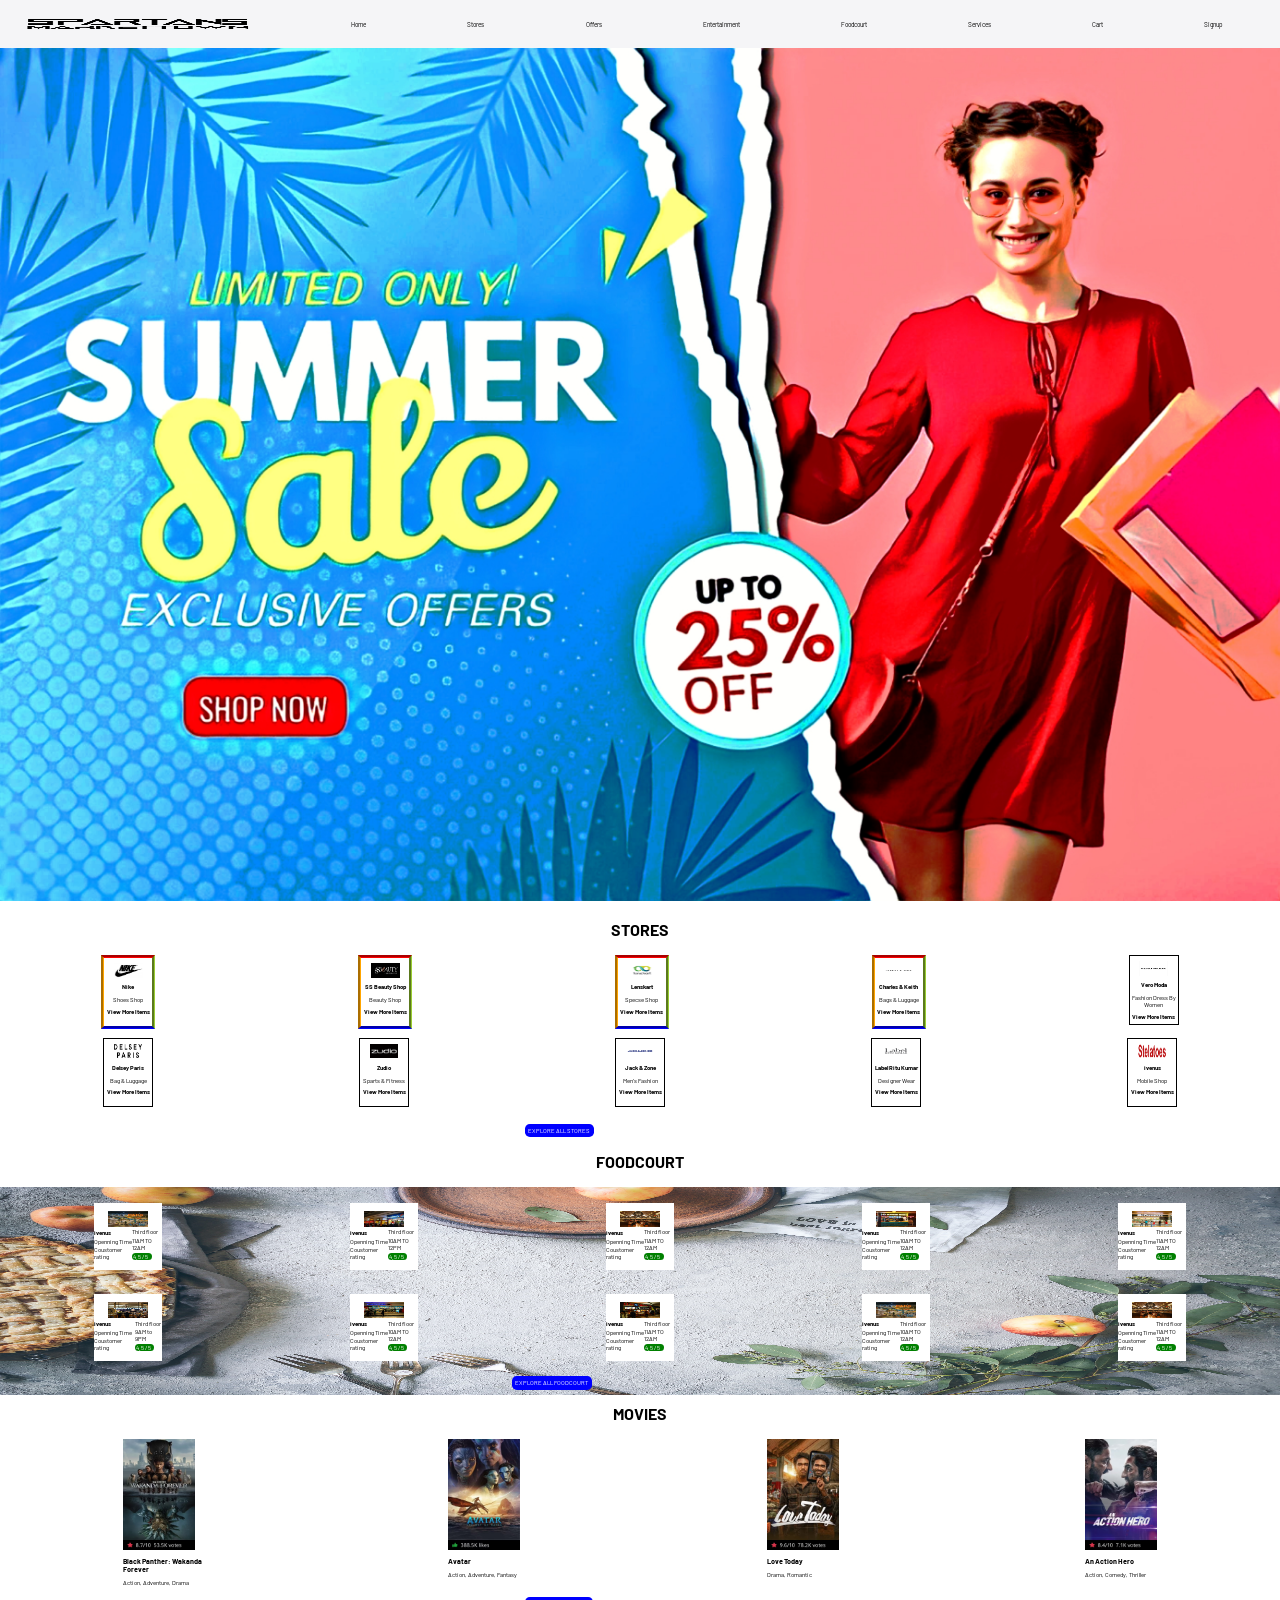
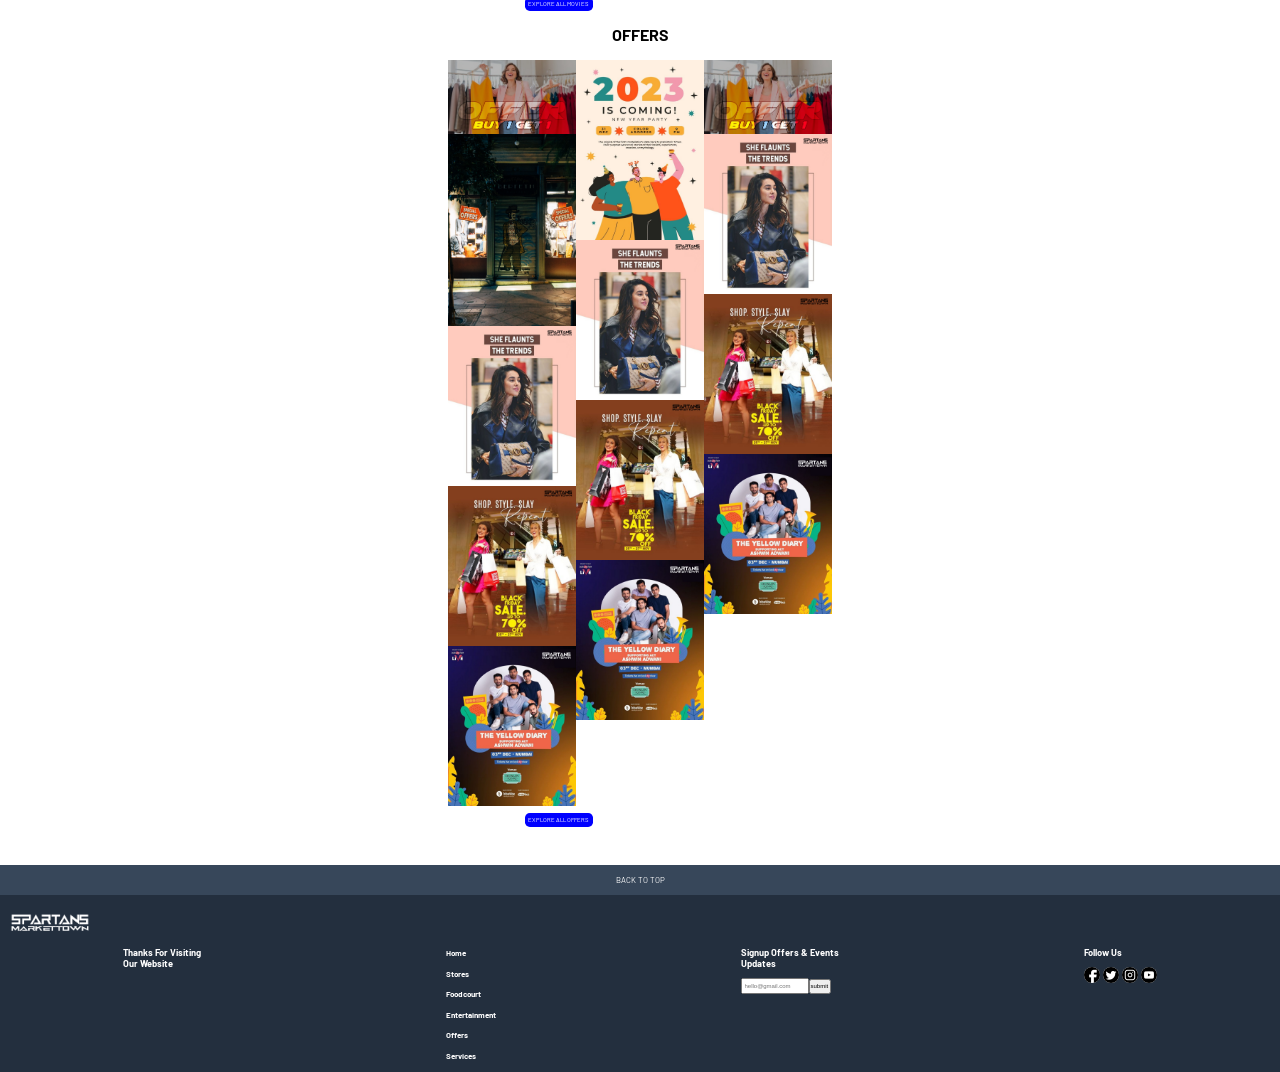
==== index.html @ 46979567 "mobile view first clone" ====
<!DOCTYPE html>
<html lang="en">
    <head>
        <meta charset="UTF-8">
        <meta http-equiv="X-UA-Compatible" content="IE=edge">
        <meta name="viewport" content="width=device-width, initial-scale=1.0">
        <link rel="stylesheet" href="assets/css/style.css">
        <link href="https://fonts.googleapis.com/css2?family=Barlow&family=Barlow+Condensed:wght@400;700&display=swap" rel="stylesheet">
        <title>SpartansMT</title>
        <link rel="icon" type="image/png" sizes="32x32" href="assets/image/home/logo icon.png" alt="logo icon">
    </head>
    <body>
        <nav id="#homepage">
            <img id="logo" src="assets/image/home/logo1.png" alt="logo"/>
            <ul>
                <li><a href="pages/home/home.html">Home</a></li>
                <li><a href="pages/stores/stores.html">Stores</a></li>
                <li><a href="pages/offer/offer.html">Offers</a></li>
                <li><a href="pages/entertainment/entertainment.html">Entertainment</a></li>
                <li><a href="pages/foodcourt/foodcourt.html">Foodcourt</a></li>
                <li><a href="pages/services/services.html">Services</a></li>
                <li><a href="pages/cart/add-to- cart.html">Cart</a></li>
                <li><a id="signup" href="pages/login/login.html">Signup</a></li>
            </ul>
        </nav>
        <a href="#"><img id="homecover" src="assets/image/home/homecover2.jpg" alt="home cover photo"/></a>


        <h2 class="center">STORES</h2>

        <div class="stores">

            <a href="pages/stores/prducts/nike.html">
            <div class="store" id="highlighted">
                <img class="imgstore" src="assets/image/stores/store27.png" alt="store-image">
                <div class="floor">
                    <div>
                        <h3>Nike</h3>
                        <p>Shoes Shop</p>
                        <p><b>View More Items</b></p>
                    </div>
                </div>
            </div></a>

            <a href="pages/stores/prducts/ss-beauty.html">
            <div class="store"  id="highlighted">
                <img class="imgstore" src="assets/image/stores/store1.jpeg" alt="store-image" >
                <div class="floor">
                    <div>
                        <h3>SS Beauty Shop</h3>
                        <p>Beauty Shop</p>
                        <p><b>View More Items</b></p>
                    </div>
                </div>
            </div></a>

            
            <a href="pages/stores/prducts/lenskart.html">
            <div class="store" id="highlighted">
                <img class="imgstore" src="assets/image/stores/store42.jpg" alt="store-image">
                <div class="floor">
                    <div>
                        <h3>Lenskart</h3>
                        <p>Specse Shop</p>
                        <p><b>View More Items</b></p>
                    </div>
                </div>
            </div></a>

            <a href="pages/stores/prducts/charles-keith.html">
            <div class="store" id="highlighted">
                <img class="imgstore" src="assets/image/stores/store2.png" alt="store-image">
                <div class="floor">
                    <div>
                        <h3>Charles & Keith</h3>
                        <p>Bags & Luggage</p>
                        <p><b>View More Items</b></p>
                    </div>
                </div>
            </div></a>

            <div class="store">
                <img class="imgstore" src="assets/image/stores/store3.png" alt="store-image">
                <div class="floor">
                    <div>
                        <h3>Vero Moda</h3>
                        <p>Fashion Dress By Women</p>
                        <p><b>View More Items</b></p>
                    </div>
                </div>
            </div>

            

            

        </div>
        <!-- First store line end -->
        <div class="stores">
            <div class="store">
                <img class="imgstore" src="assets/image/stores/store6.png" alt="store-image">
                <div class="floor">
                    <div>
                        <h3>Delsey Paris</h3>
                        <p>Bag & Luggage</p>
                        <p><b>View More Items</b></p>
                    </div>
                </div>
            </div>

            <div class="store">
                <img class="imgstore" src="assets/image/stores/store7.png" alt="store-image">
                <div class="floor">
                    <div>
                        <h3>Zudio</h3>
                        <p>Sparts & Fitness</p>
                        <p><b>View More Items</b></p>
                    </div>
                </div>
            </div>

            <div class="store">
                <img class="imgstore" src="assets/image/stores/store4.png" alt="store-image">
                <div class="floor">
                    <div>
                        <h3>Jack & Zone</h3>
                        <p>Men's Fashion</p>
                        <p><b>View More Items</b></p>
                    </div>
                </div>
            </div>
            

            <div class="store">
                <img class="imgstore" src="assets/image/stores/store9.jpg" alt="store-image">
                <div class="floor">
                    <div>
                        <h3>Label Ritu Kumar</h3>
                        <p>Designer Wear</p>
                        <p><b>View More Items</b></p>
                    </div>
                </div>
            </div>

            <div class="store">
                <img class="imgstore" src="assets/image/stores/store10.png" alt="store-image">
                <div class="floor">
                    <div>
                        <h3>ivenus</h3>
                        <p>Mobile Shop</p>
                        <p><b>View More Items</b></p>
                    </div>
                </div>
            </div>

        </div>
        <!-- second store line end -->

        <a class="button" href="pages/stores/stores.html">EXPLORE ALL STORES</a>

        <h2 class="center">FOODCOURT</h2>
        
        <div class="stores">
            <img id="food-background" src="assets/image/home/food-background.jpg" alt="store-image"/>
            <div class="store1">
                <img class="imgstore1" src="assets/image/foodcourt/store1.png" alt="store-image">
                <div class="floor1">
                    <div>
                        <h3>ivenus</h3>
                        <p>Openning Time</p>
                        <p>Coustomer rating</p>
                    </div>
                    <div>
                        <p>Third floor</p>
                        <p>11AM TO 12AM</p>
                        <p class="star-rating">4.5 / 5</p>
                    </div>
                </div>
            </div>

            <div class="store1">
                <img class="imgstore1" src="assets/image/foodcourt/store2.png" alt="store-image">
                <div class="floor1">
                    <div>
                        <h3>ivenus</h3>
                        <p>Openning Time</p>                        
                        <p>Coustomer rating</p>
                    </div>
                    <div>
                        <p>Third floor</p>
                        <p>10AM TO 12PM</p>
                        <p class="star-rating">4.5 / 5</p>
                    </div>
                </div>
            </div>

            <div class="store1">
                <img class="imgstore1" src="assets/image/foodcourt/store3.png" alt="store-image">
                <div class="floor1">
                    <div>
                        <h3>ivenus</h3>
                        <p>Openning Time</p>
                        <p>Coustomer rating</p>                        
                    </div>
                    <div>
                        <p>Third floor</p>
                        <p>11AM TO 12AM</p>
                        <p class="star-rating">4.5 / 5</p>
                    </div>
                </div>
            </div>

            <div class="store1">
                <img class="imgstore1" src="assets/image/foodcourt/store4.png" alt="store-image">
                <div class="floor1">
                    <div>
                        <h3>ivenus</h3>
                        <p>Openning Time</p>   
                        <p>Coustomer rating</p>                     
                    </div>
                    <div>
                        <p>Third floor</p>
                        <p>10AM TO 12AM</p>
                        <p class="star-rating">4.5 / 5</p>
                    </div>
                </div>
            </div>

            <div class="store1">
                <img class="imgstore1" src="assets/image/foodcourt/store5.png" alt="store-image">
                <div class="floor1">
                    <div>
                        <h3>ivenus</h3>
                        <p>Openning Time</p>   
                        <p>Coustomer rating</p>                     
                    </div>
                    <div>
                        <p>Third floor</p>
                        <p>11AM TO 12AM</p>
                        <p class="star-rating">4.5 / 5</p>
                    </div>
                </div>
            </div>

        </div>
        <!-- First foodcourt line end -->
        <div class="stores">
            <div class="store1">
                <img class="imgstore1" src="assets/image/foodcourt/store6.png" alt="store-image">
                <div class="floor1">
                    <div>
                        <h3>ivenus</h3>
                        <p>Openning Time</p>   
                        <p>Coustomer rating</p>                     
                    </div>
                    <div>
                        <p>Third floor</p>
                        <p>9AM to 9PM</p>
                        <p class="star-rating">4.5 / 5</p>
                    </div>
                </div>
            </div>

            <div class="store1">
                <img class="imgstore1" src="assets/image/foodcourt/store7.png" alt="store-image">
                <div class="floor1">
                    <div>
                        <h3>ivenus</h3>
                        <p>Openning Time</p>   
                        <p>Coustomer rating</p>                     
                    </div>
                    <div>
                        <p>Third floor</p>
                        <p>10AM TO 12AM</p>
                        <p class="star-rating">4.5 / 5</p>
                    </div>
                </div>
            </div>

            <div class="store1">
                <img class="imgstore1" src="assets/image/foodcourt/store8.png" alt="store-image">
                <div class="floor1">
                    <div>
                        <h3>ivenus</h3>
                        <p>Openning Time</p>   
                        <p>Coustomer rating</p>                     
                    </div>
                    <div>
                        <p>Third floor</p>
                        <p>11AM TO 12AM</p>
                        <p class="star-rating">4.5 / 5</p>
                    </div>
                </div>
            </div>

            <div class="store1">
                <img class="imgstore1" src="assets/image/foodcourt/store1.png" alt="store-image">
                <div class="floor1">
                    <div>
                        <h3>ivenus</h3>
                        <p>Openning Time</p>   
                        <p>Coustomer rating</p>                     
                    </div>
                    <div>
                        <p>Third floor</p>
                        <p>10AM TO 12AM</p>
                        <p class="star-rating">4.5 / 5</p>
                    </div>
                </div>
            </div>

            <div class="store1">
                <img class="imgstore1" src="assets/image/foodcourt/store3.png" alt="store-image">
                <div class="floor1">
                    <div>
                        <h3>ivenus</h3>
                        <p>Openning Time</p>
                        <p>Coustomer rating</p>                                             
                    </div>
                    <div>
                        <p>Third floor</p>
                        <p>11AM TO 12AM</p>
                        <p class="star-rating">4.5 / 5</p>
                    </div>
                </div>
            </div>

        </div>
        <!-- second foodcourt line end -->
        <a class="button1" href="pages/foodcourt/foodcourt.html">EXPLORE ALL FOODCOURT</a>
        <h2 class="center">MOVIES</h2>
        
        <div class="movie-list">

            <div>
                <img class="movie-img" src="assets/image/home/wakanda.png" alt="movie-image"/>
                <h2>Black Panther: Wakanda <br>Forever</h2>
                <p>Action, Adventure, Drama</p>
            </div>
            <div>
                <img class="movie-img" src="assets/image/home/avatar.png" alt="movie-image"/>
                <h2>Avatar</h2>
                <p>Action, Adventure, Fantasy</p>
            </div>
            <div>
                <img class="movie-img" src="assets/image/home/lovetoday.png" alt="movie-img"/>
                <h2>Love Today</h2>
                <p>Drama, Romantic</p>
            </div>
           
            <div>
                <img class="movie-img" src="assets/image/home/actionhero.png" alt="movie-image"/>
                <h2>An Action Hero</h2>
                <p>Action, Comedy, Thriller</p>
            </div>
            
        </div>
        <a class="button" href="pages/entertainment/entertainment.html">EXPLORE ALL MOVIES</a>
        <h2 class="center">OFFERS</h2>

        <div class="offers-home">
            <div class="offers-home-img">
                <img src="assets/image/home/offer4.jpg" alt="offer-image"/>
                <img src="assets/image/home/offer1.jpg" alt="offer-image"/>
                <img src="assets/image/home/offer5.jpg" alt="offer-image"/>
                <img src="assets/image/home/offer6.jpg" alt="offer-image"/>
                <img src="assets/image/home/offer8.jpg" alt="offer-image"/>
            </div>
            <div class="offers-home-img">
                <img src="assets/image/home/offer3.jpg" alt="offer-image"/>
                <img src="assets/image/home/offer5.jpg" alt="offer-image"/>
                <img src="assets/image/home/offer6.jpg" alt="offer-image"/>
                <img src="assets/image/home/offer8.jpg" alt="offer-image"/>
            </div>
            <div class="offers-home-img">
                <img src="assets/image/home/offer4.jpg" alt="offer-image"/>
                <img src="assets/image/home/offer5.jpg" alt="offer-image"/>
                <img src="assets/image/home/offer6.jpg" alt="offer-image"/>
                <img src="assets/image/home/offer8.jpg" alt="offer-image"/>
            </div>

        </div>
        <a class="button" href="pages/offer/offer.html">EXPLORE ALL OFFERS</a>

        <!-- Footer starting -->

        <a id="homepage" href="#">BACK TO TOP</a>
        <footer>
            <img id="footer-logo" src="assets/image/home/logo.png" alt="logo"/>
            <div class="footer">
                <div>
                    <h3>Thanks For Visiting <br>Our Website</h3>
                </div>
                <div>
                    <a href="#" class="footer-h3"><h4>Home</h4></a>
                    <a href="#" class="footer-h3"><h4>Stores</h4></a>
                    <a href="#" class="footer-h3"><h4>Foodcourt</h4></a>
                    <a href="#" class="footer-h3"><h4>Entertainment</h4></a>
                    <a href="#" class="footer-h3"><h4>Offers</h4></a>
                    <a href="#" class="footer-h3"><h4>Services</h4></a>

                </div>
                <div>
                    <h3>Signup Offers & Events<br> Updates</h3>
                    <div class="search-box">
                        <label><input id="footer-email" name="email" type="email" placeholder="hello@gmail.com" required></label>
                        <button type="submit" id="footer-button">submit</button>
                    </div>
                </div>
                <div>
                    <h3>Follow Us</h3>
                    <img class="footer-icon" src="assets/image/home/facebook.png" alt="facebook-icon"/>
                    <img class="footer-icon" src="assets/image/home/twitter-sign.png" alt="twitter-icon"/>
                    <img class="footer-icon" src="assets/image/home/instagram.png" alt="instagram-icon"/>
                    <img class="footer-icon" src="assets/image/home/youtube.png" alt="youtube-icon"/>
                </div>
            </div>
        
        </footer>



    </body>
</html>
---- assets/css/style.css ----
@import url('https://fonts.googleapis.com/css2?family=Barlow&display=swap');

body{
    margin: 0%;
    font-family: 'Barlow', sans-serif;}
nav{
    width: 100%;
    height: 3rem;
    display: flex;
    background-color: #f5f5f7;
    align-items: center;
    /* position: fixed; */
}
#logo{
    width: 20%;
    height: 1em;
    margin-left: 1em;
    /* margin-right: 350px; */
}
ul{
    display: flex;
    justify-content: space-around;
    width: 80%;
    font-size: 0.4em;
}
li{
    display: flex;
  
}
a{
    text-decoration: none;
    color: black;
}
#signup{
    margin-right: 1em;
}
.nav-highlighted{
    border-bottom: 2px solid blue;
}
/* nav finished */
#homecover{
    width: 100%;
    /* height: 50em; */
    /* margin-top: 85px; */
}
.center{
    text-align: center;
    margin-bottom: 1em;
    font-size: 1em;
    margin-top: 1em;
}
.imgstore{
    width: 6em;
    height: 3em;
    display: block;
    margin-left: auto;
    margin-right: auto;
}
.store{
    font-size: 0.3em;
    margin-bottom: 2em;
    width: 10em;
    height: 13em;
    padding-top: 1em;

    border: 1px solid black;
    transition: transform .2s;
    /* text-align: center; */
}
.store:hover{
    transform: scale(1.1);
    box-shadow: 2px 2px 20px 4px black;
}
.store1{
    text-align: start;
    margin-top: 1em;
    width: 4.3em;
    height: 3.7em;
    padding-top: 0.5em;
    color: black;
    background-color: white;
    /* border: 1px solid gray; */
    margin-bottom: 0.5em;
    
}
.imgstore1{
    width: 2.5em;
    height: 1em;
    display: block;
    margin-left: auto;
    margin-right: auto;
}
.stores{
    display: flex;
    justify-content: space-around;
}
.floor{
    /* display: flex;
    justify-content: space-around; */
    text-align: center;
}
.floor1{
    font-size: 0.1em;
    display: flex;
    justify-content: space-around;
}
.button{
    font-size: 0.3em;
    padding: 0.7em;
    background-color: blue;
    color: white;
    margin-left: 41%;
    border-radius: 1em;
}
.star-rating{
    font-size: .3em;
    padding: .2em;
    background-color: green;
    border-radius: 5px;
    padding-left: 1px;
    color: white;
    width: 18px;
}
/* Home FoodCourt starting */
#food-background{
    width: 100%;
    height: 13em;
    /* height: 780px; */
    z-index: -1;
    position:absolute;
}
.button1{
    font-size: 0.3em;
    padding: 0.7em;
    background-color: blue;
    color: white;
    margin-left: 40%;
    border-radius: 1em;
}


/* Home Movies */


.movie-list{
    font-size: 0.3em;
    display: flex;
    justify-content: space-around;
}
.movie-img{
    width: 15em;
    height: 23em;
    transition: transform .2s;
}
.movie-img:hover{
    transform: scale(1.1);
    box-shadow: 2px 2px 20px 4px black;
}

/* Offers starting */
.offers-home{
    display: flex;
    justify-content: center;
}

.offers-home-img img{
    width: 8em;
    display: block;
}
/* Home OFFERS Finished */


/* Footer starting */
#homepage{
    font-size: 0.5em;
    margin-top: 40px;
    padding: 10px;
    background-color: #37475a;
    color: white;
    display: block;
    text-align: center;
}
footer{
    background-color: #232f3e;
    color: white;
}
.footer{
    font-size: 0.5em;
    display: flex;
    justify-content: space-around;
}
#footer-logo{
    width: 5em;
    /* height: ; */
    margin-left: 10px;
    margin-top: 15px;
}
#footer-email{
    height: 10px;
    width: 60px;
    font-size: 0.2em;
}
.search-box{
    display: flex;
    align-items: center;
}
#footer-button{
    padding-left: 0%;
    font-size: .3em;
    height: 15px;
    width: 22px;
}
.footer-icon{
    width: 2em;
    height: 2em;
    margin-right: 1px;
    background-color: white;
    border-radius: 18px;
}
.footer-h3{
    margin: 0%;
    margin-bottom: 5px;
    color: white;
}


/* Stores Page Starting */

#store-background{
    width: 100%;
    z-index: -1;
    position: absolute;
}
#center{
    width: 100%;
    position: absolute;
    text-align: center;
    margin-top: px;
    color: white;
    font-size: 1em;
}
#stores-searchbox{
    font-size: 0.3em;
    width: 70px;
    height: 15px;
    margin-top: 75px;
    margin-left: 40%;
    /* margin-right: 45%;  */
}
#store-search-button{
    padding: 2px;
    font-size: 0.3em;
    color: black;
    border: 1px solid black;
    background-color: white;
}
#store-center{
    text-align: center;
    margin-top: 50px;
    font-size: 15px;
}
.store-black{
    width: 10em;
    height: 13em;
    font-size: 0.3em;
    padding-top: 1em;
    color: white;
    background-color: black;
    border: 1px solid black;
    transition: transform .2s;
}
.store-black:hover{
    transform: scale(1.1);
    box-shadow: 2px 2px 20px 4px black;

}
#center-stores{
    margin-left: 50px;
    margin-right: 50px;
}
#center-stores1{
    overflow: hidden;
    overflow-x: scroll;
    /* margin-left: 20px; */
    display: flex;
    justify-content: space-between;
    flex-direction: row;
    padding-top: 25px;
    width: 100%;

}
#center-stores1::-webkit-scrollbar{
    display: none;
}
#margin-store{
    margin-left: 40px;
}
#margin-store1{
    margin-left: 40px;
    border: 3px;
    border-style: groove;
    border-color: red yellowgreen blue orange;}
#most-viewed{
    background-color: black;
    color: white;
}
html{
    scroll-behavior: smooth;
}

#highlighted{
    border: 3px;
    border-style: groove;
    border-color: red yellowgreen blue orange;
}
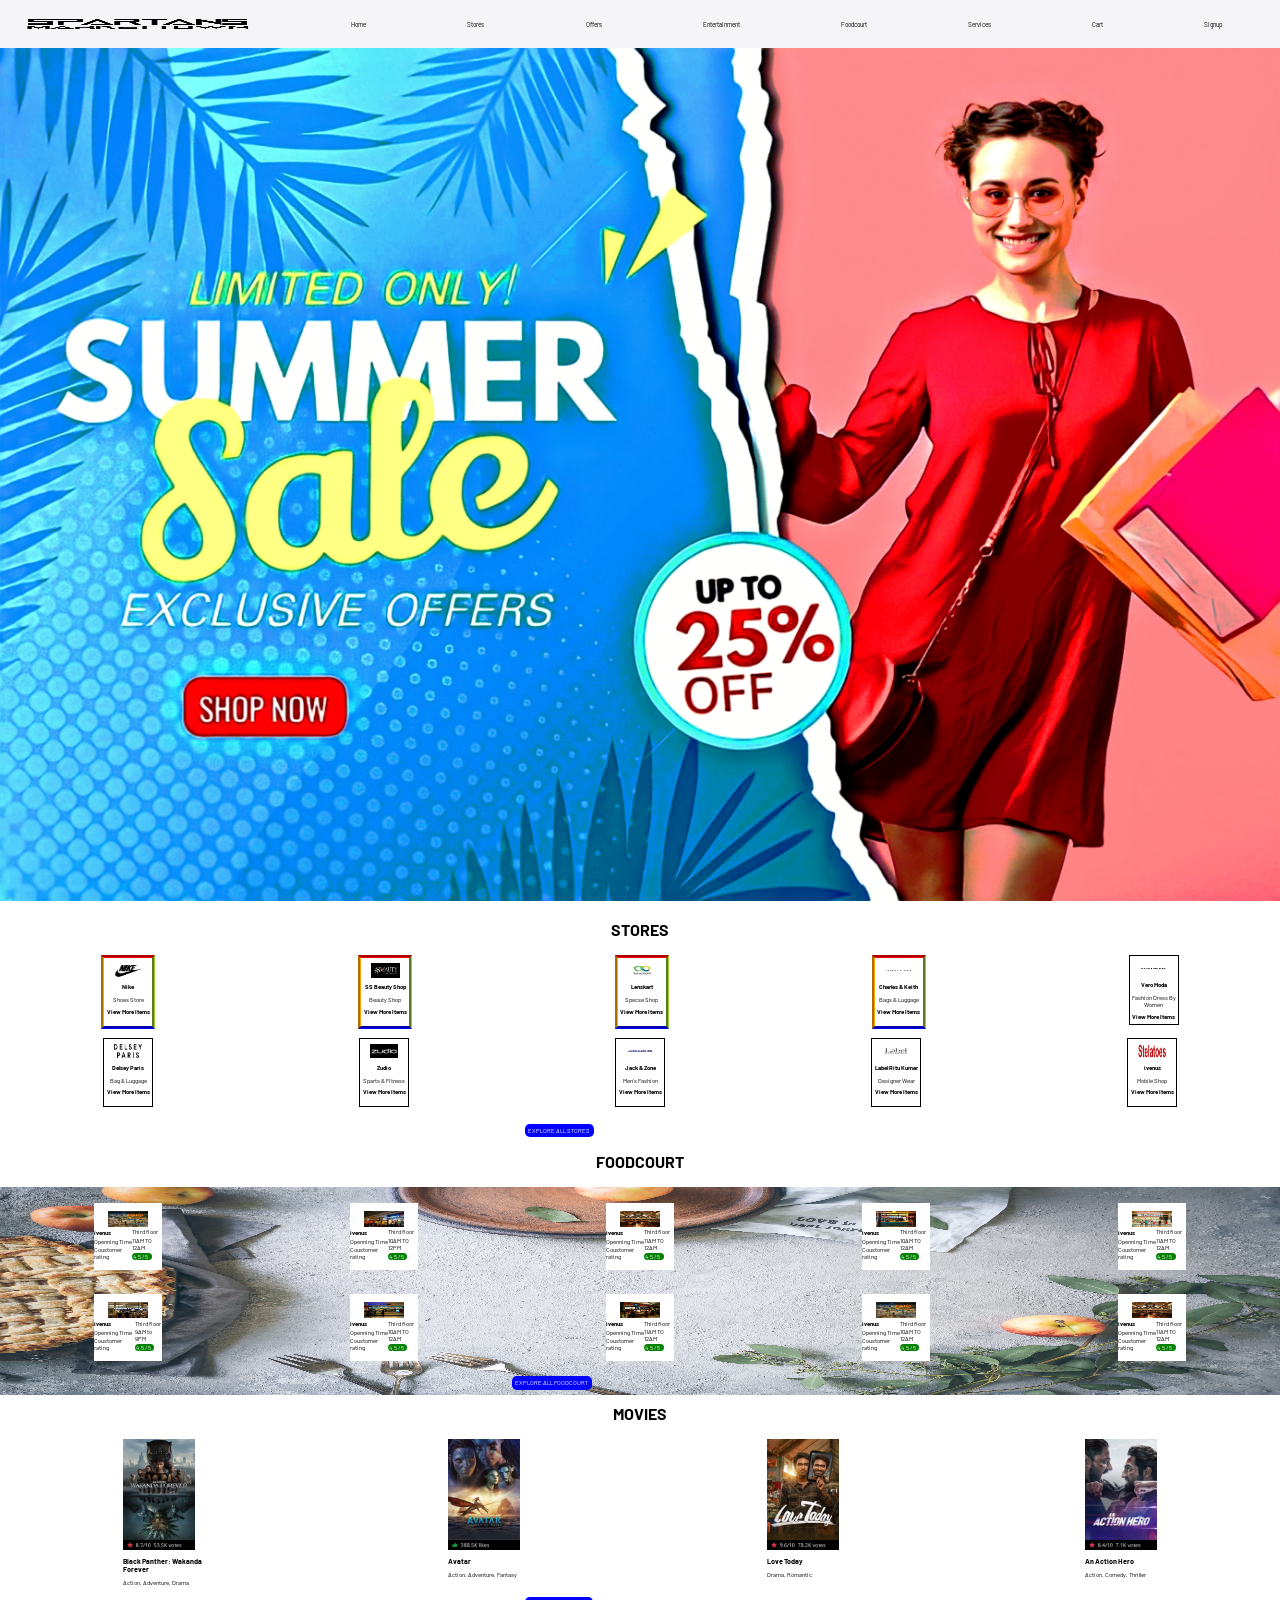
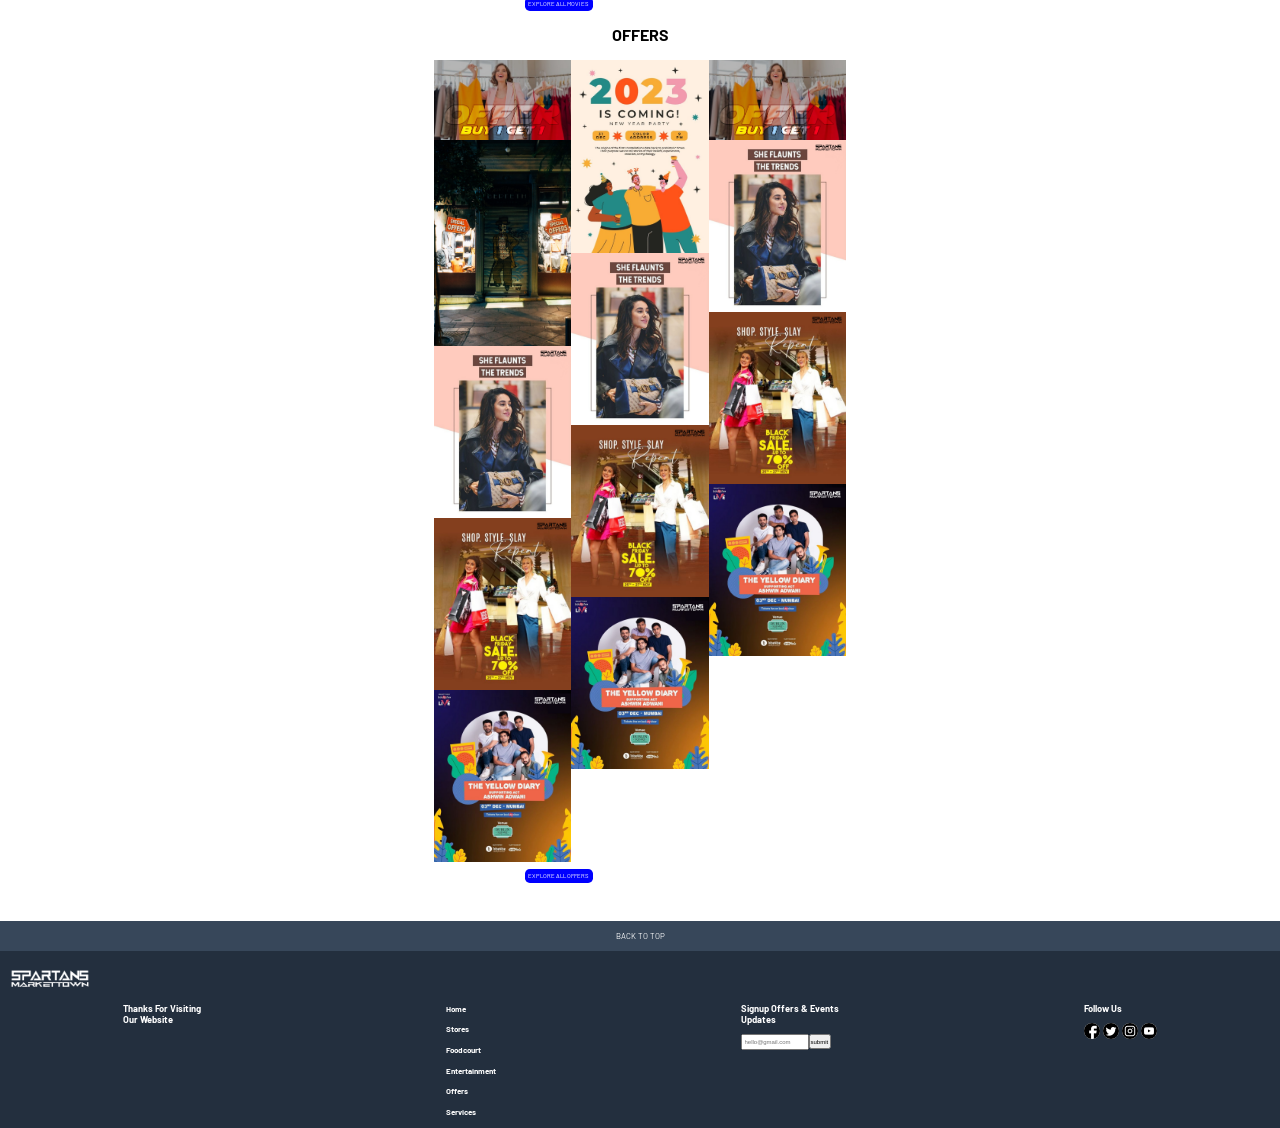
==== commit baab23ab: "minor changes" ====
--- a/index.html
+++ b/index.html
@@ -36,7 +36,7 @@
                 <div class="floor">
                     <div>
                         <h3>Nike</h3>
-                        <p>Shoes Shop</p>
+                        <p>Shoes Store</p>
                         <p><b>View More Items</b></p>
                     </div>
                 </div>
--- a/assets/css/style.css
+++ b/assets/css/style.css
@@ -164,7 +164,7 @@
 }
 
 .offers-home-img img{
-    width: 8em;
+    width: 8.6em;
     display: block;
 }
 /* Home OFFERS Finished */
